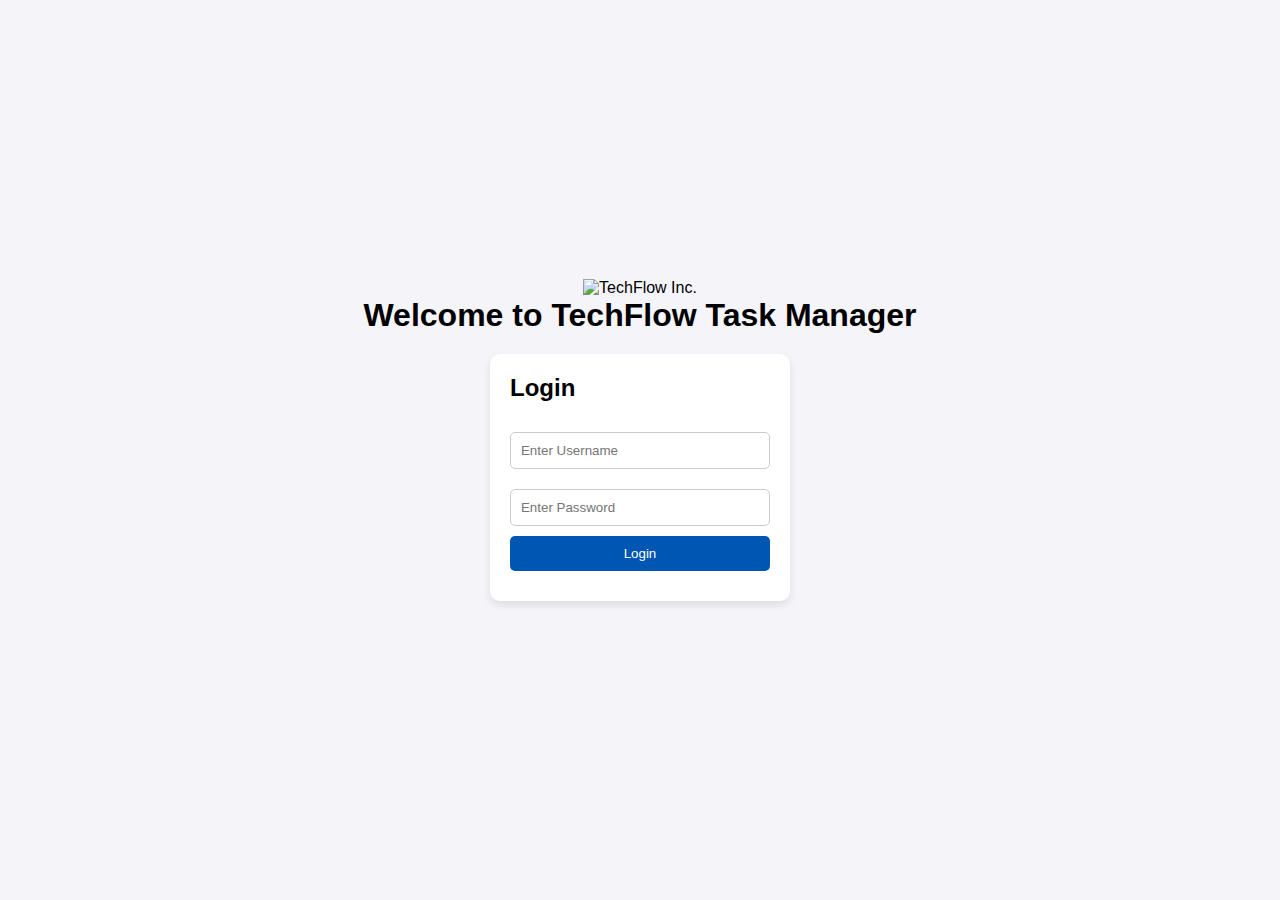
==== index.html @ aeda8d37 "first commit" ====
<!-- <!DOCTYPE html>
<html lang="en">
<head>
    <meta charset="UTF-8">
    <meta name="viewport" content="width=device-width, initial-scale=1.0">
    <link rel="stylesheet" href="style.css">
    <title>Document</title>
</head>
<body>
    <div class = "navbar" id="header" >
        <div class="logo">
            <img src="logo.png" height="85" width="100" alt="logo">
        </div>
        <div class="title">
            <h1>Swastik Technology</h1>
        </div>
        <div class="tabs" id="tabs">
           <div class="tab"><a href="./index.html">Home</a></div>
           <div class="tab"><a href="#">My Tasks</a></div>
           <div class="tab"><a href="#">Contact Us</a></div>  
        </div>
    </div>

    <div class="info">
        <div class="profilePhoto">
            <img src="profile1.jpg" alt="DP">
        </div>
        <div class="name">
            <p>NAME: Jhon</p>
        </div>
        <div class="Serial">
            <p>EMOLOYEE NO. : 2310991558</p>
        </div>
    </div>
    <div class="Cards C1">
        <div class="Cards c2">
            <div class="Cards c3">
                <div class="card C4">
                    <div class="Cards">
                        
                    </div>
                </div>
            </div>
            <div class="Cards c3">
                <div class="card C4">
                    <div class="Cards">
                        
                    </div>
                </div>
            </div>
        </div>
    </div>
</body>
</html> -->
<!DOCTYPE html>
<html lang="en">
<head>
  <meta charset="UTF-8">
  <meta name="viewport" content="width=device-width, initial-scale=1.0">
  <title>TechFlow Inc. - Task Manager</title>
  <link rel="stylesheet" href="style.css">
</head>
<body>
  <div class="login-page" id="loginPage">
    <div class="logo-container">
      <img src="https://via.placeholder.com/150" alt="TechFlow Inc." class="logo">
      <h1>Welcome to TechFlow Task Manager</h1>
    </div>
    <div class="login-container">
      <h2>Login</h2>
      <input type="text" id="username" placeholder="Enter Username" required>
      <input type="password" id="password" placeholder="Enter Password" required>
      <button onclick="login()">Login</button>
      <div id="errorMessage" class="error-message"></div>
    </div>
  </div>

  <div class="dashboard-page" id="adminDashboard">
    <h2>Admin Dashboard</h2>
    <button onclick="logout()">Logout</button>
    <div class="task-section">
      <h3>Manage Tasks</h3>
      <input type="text" id="newTask" placeholder="New Task">
      <button onclick="addTask()">Add Task</button>
      <ul id="taskList"></ul>
    </div>
  </div>

  <div class="dashboard-page" id="employeeDashboard">
    <h2>Employee Dashboard</h2>
    <button onclick="logout()">Logout</button>
    <div class="task-section">
      <h3>Your Tasks</h3>
      <ul id="employeeTaskList"></ul>
    </div>
  </div>

  <script>
    // Simulating Local Database with User Information
const users = [
  { username: "admin", password: "admin123", role: "admin" },
  { username: "employee", password: "employee123", role: "employee" }
];

// Display login page by default
document.getElementById('loginPage').style.display = 'block';

// Function to handle login
function login() {
  const username = document.getElementById('username').value;
  const password = document.getElementById('password').value;
  const user = users.find(u => u.username === username && u.password === password);
  
  if (user) {
    document.getElementById('loginPage').style.display = 'none';
    if (user.role === 'admin') {
      document.getElementById('adminDashboard').style.display = 'block';
    } else {
      document.getElementById('employeeDashboard').style.display = 'block';
      loadEmployeeTasks();
    }
  } else {
    document.getElementById('errorMessage').innerText = "Invalid credentials. Please try again.";
  }
}

// Function to logout
function logout() {
  document.getElementById('loginPage').style.display = 'block';
  document.getElementById('adminDashboard').style.display = 'none';
  document.getElementById('employeeDashboard').style.display = 'none';
}

// Task Management for Admin
let tasks = [];

function addTask() {
  const task = document.getElementById('newTask').value;
  if (task) {
    tasks.push(task);
    document.getElementById('newTask').value = '';
    displayTasks();
    saveTasks();
  }
}

function displayTasks() {
  const taskList = document.getElementById('taskList');
  taskList.innerHTML = '';
  tasks.forEach((task, index) => {
    taskList.innerHTML += `<li>${task}</li>`;
  });
}

function saveTasks() {
  localStorage.setItem('tasks', JSON.stringify(tasks));
}

function loadEmployeeTasks() {
  tasks = JSON.parse(localStorage.getItem('tasks')) || [];
  const employeeTaskList = document.getElementById('employeeTaskList');
  employeeTaskList.innerHTML = '';
  tasks.forEach(task => {
    employeeTaskList.innerHTML += `<li>${task}</li>`;
  });
}

  </script>
</body>
</html>
---- style.css ----
/* Navbar styling remains the same
.navbar {
    background-color: rgb(255, 255, 255);
    display: flex;
    justify-content: space-between; 
    align-items: center;
    width: 100%;
    height: 86px;
    position: fixed;
    top: 0;
    padding: 0 20px;
    box-shadow: 0 4px 8px rgba(0, 0, 0, 0.1);
    z-index: 10;
}

.navbar .logo img {
    height: 85px;
    width: 100px;
}
.navbar .title h1 {
    font-size: 24px;
    font-family: "Roboto Mono", monospace;
    color: #000;
}
.navbar .tabs {
    display: flex;
    gap: 15px;
}

.navbar .tabs .tab a {
    text-decoration: none;
    color: rgb(31, 31, 31);
    font-size: 18px;
    transition: color 0.3s;
}

.navbar .tabs .tab a:hover {
    color: #007bff;
}
.Cards.C1 {
    display: flex;
    justify-content: flex-start; 
    align-items: flex-start;
    flex-wrap: wrap;
    gap: 20px;
    padding: 20px;
    margin-top: 120px; 
    width: 60%; 
    margin-left: 20px; 
}

.Cards.c2 {
    display: flex;
    flex-direction: column;
    gap: 20px;
}

.Cards.c3 {
    display: flex;
    flex-direction: column;
    align-items: center;
}
.card.C4 {
    background-color: #9a2f2f;
    border-radius: 10px;
    box-shadow: 0 4px 8px rgba(0, 0, 0, 0.1);
    transition: transform 0.3s, box-shadow 0.3s;
    padding: 20px;
    width: 250px; 
    text-align: center;
    color: white;
}

.card.C4:hover {
    transform: translateY(-10px);
    box-shadow: 0 8px 16px rgba(0, 0, 0, 0.2);
}

.card.C4 button {
    background-color: #007bff;
    color: white;
    border: none;
    border-radius: 5px;
    padding: 10px 15px;
    font-size: 14px;
    cursor: pointer;
    transition: background-color 0.3s;
}

.card.C4 button:hover {
    background-color: #0056b3;
}
.info {
    display: flex;
    flex-direction: column;
    align-items: flex-start;
    position: absolute;
    right: 20px;
    top: 120px; 
}

.info .profilePhoto img {
    height: 100px;
    width: 100px;
    border-radius: 50%;
    border: 2px solid #007bff;
}

.info .name, .info .Serial {
    font-family: "Roboto Mono", monospace;
    color: #333;
    margin-top: 10px;
}

@media (max-width: 768px) {
    .Cards.C1 {
        width: 100%;
        margin-left: 0;
        justify-content: center;
    }

    .info {
        position: static;
        margin-top: 20px;
        align-items: center;
    }

    .navbar .title h1 {
        font-size: 20px;
    }

    .navbar .tabs {
        flex-direction: column;
        gap: 10px;
    }
} */
* {
    box-sizing: border-box;
    margin: 0;
    padding: 0;
    font-family: Arial, sans-serif;
  }
  
  body {
    background-color: #f4f4f9;
    display: flex;
    justify-content: center;
    align-items: center;
    height: 100vh;
  }
  
  .login-page, .dashboard-page {
    display: none;
  }
  
  .logo-container {
    text-align: center;
  }
  
  .logo {
    width: 100px;
  }
  
  .login-container {
    width: 300px;
    margin: 20px auto;
    padding: 20px;
    background-color: #fff;
    border-radius: 10px;
    box-shadow: 0 4px 8px rgba(0,0,0,0.1);
  }
  
  .login-container h2 {
    margin-bottom: 20px;
  }
  
  .login-container input {
    width: 100%;
    padding: 10px;
    margin: 10px 0;
    border: 1px solid #ccc;
    border-radius: 5px;
  }
  
  .login-container button {
    width: 100%;
    padding: 10px;
    background-color: #0056b3;
    color: white;
    border: none;
    border-radius: 5px;
    cursor: pointer;
  }
  
  .login-container button:hover {
    background-color: #003f7f;
  }
  
  .error-message {
    color: red;
    margin-top: 10px;
    text-align: center;
  }
  
  .dashboard-page {
    text-align: center;
  }
  
  .dashboard-page h2 {
    margin-top: 20px;
  }
  
  .task-section {
    margin: 20px auto;
    width: 300px;
  }
  
  .task-section input {
    width: 70%;
    padding: 10px;
    border: 1px solid #ccc;
    border-radius: 5px;
  }
  
  .task-section button {
    padding: 10px;
    background-color: #28a745;
    color: white;
    border: none;
    border-radius: 5px;
    cursor: pointer;
  }
  
  .task-section button:hover {
    background-color: #218838;
  }
  
  ul {
    list-style-type: none;
    margin-top: 20px;
  }
  
  li {
    background-color: #f1f1f1;
    padding: 10px;
    margin: 10px 0;
    border-radius: 5px;
  }
---- style.css ----
/* Navbar styling remains the same
.navbar {
    background-color: rgb(255, 255, 255);
    display: flex;
    justify-content: space-between; 
    align-items: center;
    width: 100%;
    height: 86px;
    position: fixed;
    top: 0;
    padding: 0 20px;
    box-shadow: 0 4px 8px rgba(0, 0, 0, 0.1);
    z-index: 10;
}

.navbar .logo img {
    height: 85px;
    width: 100px;
}
.navbar .title h1 {
    font-size: 24px;
    font-family: "Roboto Mono", monospace;
    color: #000;
}
.navbar .tabs {
    display: flex;
    gap: 15px;
}

.navbar .tabs .tab a {
    text-decoration: none;
    color: rgb(31, 31, 31);
    font-size: 18px;
    transition: color 0.3s;
}

.navbar .tabs .tab a:hover {
    color: #007bff;
}
.Cards.C1 {
    display: flex;
    justify-content: flex-start; 
    align-items: flex-start;
    flex-wrap: wrap;
    gap: 20px;
    padding: 20px;
    margin-top: 120px; 
    width: 60%; 
    margin-left: 20px; 
}

.Cards.c2 {
    display: flex;
    flex-direction: column;
    gap: 20px;
}

.Cards.c3 {
    display: flex;
    flex-direction: column;
    align-items: center;
}
.card.C4 {
    background-color: #9a2f2f;
    border-radius: 10px;
    box-shadow: 0 4px 8px rgba(0, 0, 0, 0.1);
    transition: transform 0.3s, box-shadow 0.3s;
    padding: 20px;
    width: 250px; 
    text-align: center;
    color: white;
}

.card.C4:hover {
    transform: translateY(-10px);
    box-shadow: 0 8px 16px rgba(0, 0, 0, 0.2);
}

.card.C4 button {
    background-color: #007bff;
    color: white;
    border: none;
    border-radius: 5px;
    padding: 10px 15px;
    font-size: 14px;
    cursor: pointer;
    transition: background-color 0.3s;
}

.card.C4 button:hover {
    background-color: #0056b3;
}
.info {
    display: flex;
    flex-direction: column;
    align-items: flex-start;
    position: absolute;
    right: 20px;
    top: 120px; 
}

.info .profilePhoto img {
    height: 100px;
    width: 100px;
    border-radius: 50%;
    border: 2px solid #007bff;
}

.info .name, .info .Serial {
    font-family: "Roboto Mono", monospace;
    color: #333;
    margin-top: 10px;
}

@media (max-width: 768px) {
    .Cards.C1 {
        width: 100%;
        margin-left: 0;
        justify-content: center;
    }

    .info {
        position: static;
        margin-top: 20px;
        align-items: center;
    }

    .navbar .title h1 {
        font-size: 20px;
    }

    .navbar .tabs {
        flex-direction: column;
        gap: 10px;
    }
} */
* {
    box-sizing: border-box;
    margin: 0;
    padding: 0;
    font-family: Arial, sans-serif;
  }
  
  body {
    background-color: #f4f4f9;
    display: flex;
    justify-content: center;
    align-items: center;
    height: 100vh;
  }
  
  .login-page, .dashboard-page {
    display: none;
  }
  
  .logo-container {
    text-align: center;
  }
  
  .logo {
    width: 100px;
  }
  
  .login-container {
    width: 300px;
    margin: 20px auto;
    padding: 20px;
    background-color: #fff;
    border-radius: 10px;
    box-shadow: 0 4px 8px rgba(0,0,0,0.1);
  }
  
  .login-container h2 {
    margin-bottom: 20px;
  }
  
  .login-container input {
    width: 100%;
    padding: 10px;
    margin: 10px 0;
    border: 1px solid #ccc;
    border-radius: 5px;
  }
  
  .login-container button {
    width: 100%;
    padding: 10px;
    background-color: #0056b3;
    color: white;
    border: none;
    border-radius: 5px;
    cursor: pointer;
  }
  
  .login-container button:hover {
    background-color: #003f7f;
  }
  
  .error-message {
    color: red;
    margin-top: 10px;
    text-align: center;
  }
  
  .dashboard-page {
    text-align: center;
  }
  
  .dashboard-page h2 {
    margin-top: 20px;
  }
  
  .task-section {
    margin: 20px auto;
    width: 300px;
  }
  
  .task-section input {
    width: 70%;
    padding: 10px;
    border: 1px solid #ccc;
    border-radius: 5px;
  }
  
  .task-section button {
    padding: 10px;
    background-color: #28a745;
    color: white;
    border: none;
    border-radius: 5px;
    cursor: pointer;
  }
  
  .task-section button:hover {
    background-color: #218838;
  }
  
  ul {
    list-style-type: none;
    margin-top: 20px;
  }
  
  li {
    background-color: #f1f1f1;
    padding: 10px;
    margin: 10px 0;
    border-radius: 5px;
  }
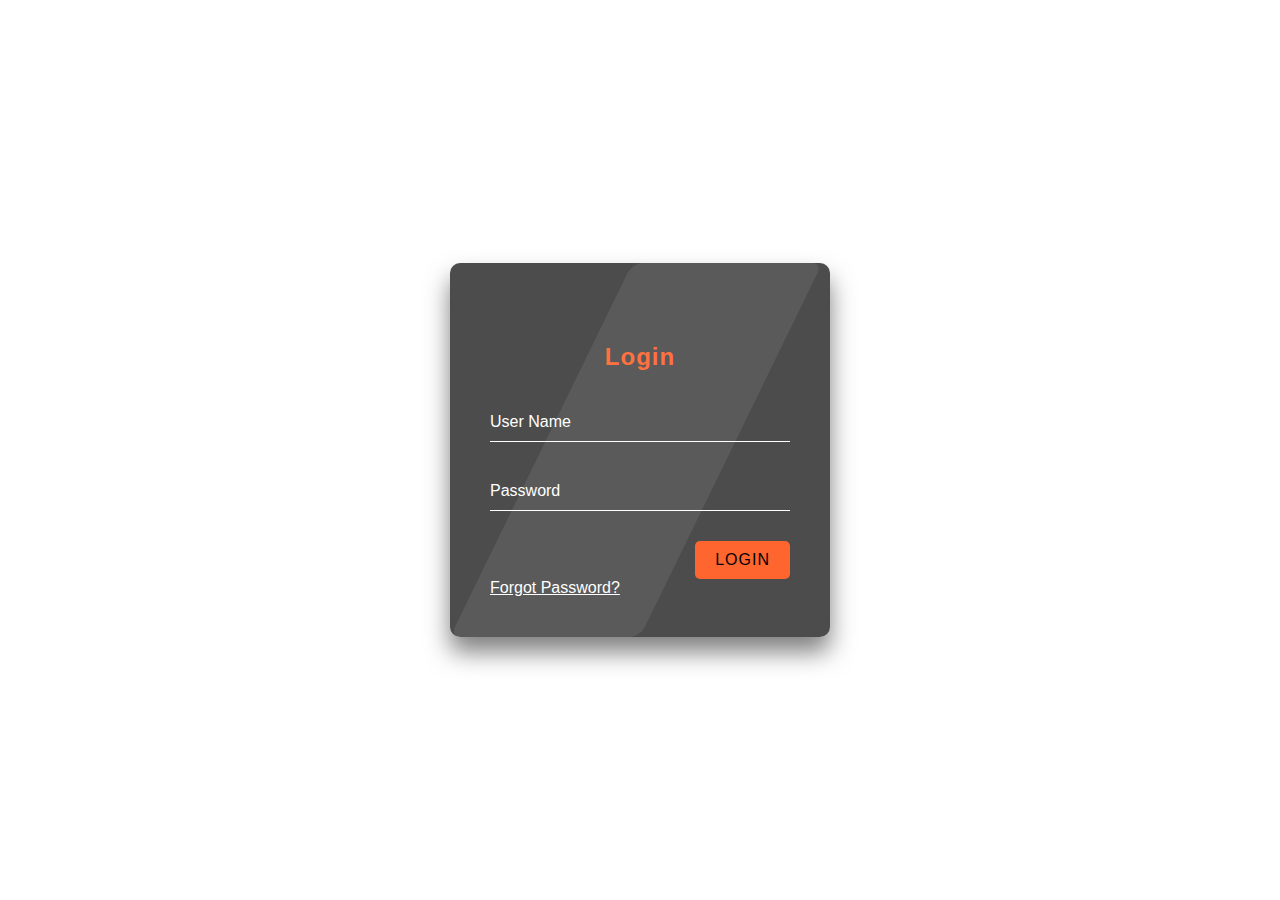
==== commit 1a558e42: "." ====
--- a/index.html
+++ b/index.html
@@ -1,170 +1,40 @@
-<!-- <!DOCTYPE html>
-<html lang="en">
-<head>
-    <meta charset="UTF-8">
-    <meta name="viewport" content="width=device-width, initial-scale=1.0">
-    <link rel="stylesheet" href="style.css">
-    <title>Document</title>
-</head>
-<body>
-    <div class = "navbar" id="header" >
-        <div class="logo">
-            <img src="logo.png" height="85" width="100" alt="logo">
-        </div>
-        <div class="title">
-            <h1>Swastik Technology</h1>
-        </div>
-        <div class="tabs" id="tabs">
-           <div class="tab"><a href="./index.html">Home</a></div>
-           <div class="tab"><a href="#">My Tasks</a></div>
-           <div class="tab"><a href="#">Contact Us</a></div>  
-        </div>
-    </div>
-
-    <div class="info">
-        <div class="profilePhoto">
-            <img src="profile1.jpg" alt="DP">
-        </div>
-        <div class="name">
-            <p>NAME: Jhon</p>
-        </div>
-        <div class="Serial">
-            <p>EMOLOYEE NO. : 2310991558</p>
-        </div>
-    </div>
-    <div class="Cards C1">
-        <div class="Cards c2">
-            <div class="Cards c3">
-                <div class="card C4">
-                    <div class="Cards">
-                        
-                    </div>
-                </div>
-            </div>
-            <div class="Cards c3">
-                <div class="card C4">
-                    <div class="Cards">
-                        
-                    </div>
-                </div>
-            </div>
-        </div>
-    </div>
-</body>
-</html> -->
 <!DOCTYPE html>
 <html lang="en">
 <head>
   <meta charset="UTF-8">
   <meta name="viewport" content="width=device-width, initial-scale=1.0">
-  <title>TechFlow Inc. - Task Manager</title>
+  <meta http-equiv="X-UA-Compatible" content="ie=edge">
   <link rel="stylesheet" href="style.css">
+  <title>Login Form Demo</title>
 </head>
 <body>
-  <div class="login-page" id="loginPage">
-    <div class="logo-container">
-      <img src="https://via.placeholder.com/150" alt="TechFlow Inc." class="logo">
-      <h1>Welcome to TechFlow Task Manager</h1>
-    </div>
-    <div class="login-container">
+  <div class="login-wrapper">
+    <form action="./home.html" class="form">
+      <img src="img/download.jpg" alt="">
       <h2>Login</h2>
-      <input type="text" id="username" placeholder="Enter Username" required>
-      <input type="password" id="password" placeholder="Enter Password" required>
-      <button onclick="login()">Login</button>
-      <div id="errorMessage" class="error-message"></div>
+      <div class="input-group">
+        <input type="text" name="loginUser" id="loginUser" autocomplete="off" required>
+        <label for="loginUser">User Name</label>
+      </div>
+      <div class="input-group">
+        <input type="password" name="loginPassword" id="loginPassword" required>
+        <label for="loginPassword">Password</label>
+      </div>
+      <input type="submit" value="Login" class="submit-btn">
+      <a href="#forgot-pw" class="forgot-pw">Forgot Password?</a>
+    </form>
+
+    <div id="forgot-pw">
+      <form action="" class="form">
+        <a href="#" class="close">&times;</a>
+        <h2>Reset Password</h2>
+        <div class="input-group">
+          <input type="email" name="email" id="email" required>
+          <label for="email">Email</label>
+        </div>
+        <input type="submit" value="Submit" class="submit-btn">
+      </form>
     </div>
   </div>
-
-  <div class="dashboard-page" id="adminDashboard">
-    <h2>Admin Dashboard</h2>
-    <button onclick="logout()">Logout</button>
-    <div class="task-section">
-      <h3>Manage Tasks</h3>
-      <input type="text" id="newTask" placeholder="New Task">
-      <button onclick="addTask()">Add Task</button>
-      <ul id="taskList"></ul>
-    </div>
-  </div>
-
-  <div class="dashboard-page" id="employeeDashboard">
-    <h2>Employee Dashboard</h2>
-    <button onclick="logout()">Logout</button>
-    <div class="task-section">
-      <h3>Your Tasks</h3>
-      <ul id="employeeTaskList"></ul>
-    </div>
-  </div>
-
-  <script>
-    // Simulating Local Database with User Information
-const users = [
-  { username: "admin", password: "admin123", role: "admin" },
-  { username: "employee", password: "employee123", role: "employee" }
-];
-
-// Display login page by default
-document.getElementById('loginPage').style.display = 'block';
-
-// Function to handle login
-function login() {
-  const username = document.getElementById('username').value;
-  const password = document.getElementById('password').value;
-  const user = users.find(u => u.username === username && u.password === password);
-  
-  if (user) {
-    document.getElementById('loginPage').style.display = 'none';
-    if (user.role === 'admin') {
-      document.getElementById('adminDashboard').style.display = 'block';
-    } else {
-      document.getElementById('employeeDashboard').style.display = 'block';
-      loadEmployeeTasks();
-    }
-  } else {
-    document.getElementById('errorMessage').innerText = "Invalid credentials. Please try again.";
-  }
-}
-
-// Function to logout
-function logout() {
-  document.getElementById('loginPage').style.display = 'block';
-  document.getElementById('adminDashboard').style.display = 'none';
-  document.getElementById('employeeDashboard').style.display = 'none';
-}
-
-// Task Management for Admin
-let tasks = [];
-
-function addTask() {
-  const task = document.getElementById('newTask').value;
-  if (task) {
-    tasks.push(task);
-    document.getElementById('newTask').value = '';
-    displayTasks();
-    saveTasks();
-  }
-}
-
-function displayTasks() {
-  const taskList = document.getElementById('taskList');
-  taskList.innerHTML = '';
-  tasks.forEach((task, index) => {
-    taskList.innerHTML += `<li>${task}</li>`;
-  });
-}
-
-function saveTasks() {
-  localStorage.setItem('tasks', JSON.stringify(tasks));
-}
-
-function loadEmployeeTasks() {
-  tasks = JSON.parse(localStorage.getItem('tasks')) || [];
-  const employeeTaskList = document.getElementById('employeeTaskList');
-  employeeTaskList.innerHTML = '';
-  tasks.forEach(task => {
-    employeeTaskList.innerHTML += `<li>${task}</li>`;
-  });
-}
-
-  </script>
 </body>
-</html>
+</html>--- a/style.css
+++ b/style.css
@@ -1,249 +1,129 @@
-/* Navbar styling remains the same
-.navbar {
-    background-color: rgb(255, 255, 255);
-    display: flex;
-    justify-content: space-between; 
-    align-items: center;
-    width: 100%;
-    height: 86px;
-    position: fixed;
-    top: 0;
-    padding: 0 20px;
-    box-shadow: 0 4px 8px rgba(0, 0, 0, 0.1);
-    z-index: 10;
-}
-
-.navbar .logo img {
-    height: 85px;
-    width: 100px;
-}
-.navbar .title h1 {
-    font-size: 24px;
-    font-family: "Roboto Mono", monospace;
-    color: #000;
-}
-.navbar .tabs {
-    display: flex;
-    gap: 15px;
-}
-
-.navbar .tabs .tab a {
-    text-decoration: none;
-    color: rgb(31, 31, 31);
-    font-size: 18px;
-    transition: color 0.3s;
-}
-
-.navbar .tabs .tab a:hover {
-    color: #007bff;
-}
-.Cards.C1 {
-    display: flex;
-    justify-content: flex-start; 
-    align-items: flex-start;
-    flex-wrap: wrap;
-    gap: 20px;
-    padding: 20px;
-    margin-top: 120px; 
-    width: 60%; 
-    margin-left: 20px; 
-}
-
-.Cards.c2 {
-    display: flex;
-    flex-direction: column;
-    gap: 20px;
-}
-
-.Cards.c3 {
-    display: flex;
-    flex-direction: column;
-    align-items: center;
-}
-.card.C4 {
-    background-color: #9a2f2f;
-    border-radius: 10px;
-    box-shadow: 0 4px 8px rgba(0, 0, 0, 0.1);
-    transition: transform 0.3s, box-shadow 0.3s;
-    padding: 20px;
-    width: 250px; 
-    text-align: center;
-    color: white;
-}
-
-.card.C4:hover {
-    transform: translateY(-10px);
-    box-shadow: 0 8px 16px rgba(0, 0, 0, 0.2);
-}
-
-.card.C4 button {
-    background-color: #007bff;
-    color: white;
-    border: none;
-    border-radius: 5px;
-    padding: 10px 15px;
-    font-size: 14px;
-    cursor: pointer;
-    transition: background-color 0.3s;
-}
-
-.card.C4 button:hover {
-    background-color: #0056b3;
-}
-.info {
-    display: flex;
-    flex-direction: column;
-    align-items: flex-start;
-    position: absolute;
-    right: 20px;
-    top: 120px; 
-}
-
-.info .profilePhoto img {
-    height: 100px;
-    width: 100px;
-    border-radius: 50%;
-    border: 2px solid #007bff;
-}
-
-.info .name, .info .Serial {
-    font-family: "Roboto Mono", monospace;
-    color: #333;
-    margin-top: 10px;
-}
-
-@media (max-width: 768px) {
-    .Cards.C1 {
-        width: 100%;
-        margin-left: 0;
-        justify-content: center;
-    }
-
-    .info {
-        position: static;
-        margin-top: 20px;
-        align-items: center;
-    }
-
-    .navbar .title h1 {
-        font-size: 20px;
-    }
-
-    .navbar .tabs {
-        flex-direction: column;
-        gap: 10px;
-    }
-} */
 * {
-    box-sizing: border-box;
     margin: 0;
     padding: 0;
-    font-family: Arial, sans-serif;
+    box-sizing: border-box;
   }
-  
   body {
-    background-color: #f4f4f9;
+    background: url('img/Rick_and_Morty-Run_for_Jewels-vector_graphics-car-rainbows.jpg') no-repeat center;
+    background-size: cover;
+    font-family: sans-serif;
+  }
+  .login-wrapper {
+    height: 100vh;
+    width: 100vw;
     display: flex;
     justify-content: center;
     align-items: center;
-    height: 100vh;
   }
-  
-  .login-page, .dashboard-page {
-    display: none;
+  .form {
+    position: relative;
+    width: 100%;
+    max-width: 380px;
+    padding: 80px 40px 40px;
+    background: rgba(0,0,0,0.7);
+    border-radius: 10px;
+    color: #fff;
+    box-shadow: 0 15px 25px rgba(0,0,0,0.5);
   }
-  
-  .logo-container {
+  .form::before {
+    content:'';
+    position: absolute;
+    top: 0;
+    left: 0;
+    width: 50%;
+    height: 100%;
+    background: rgba(255,255,255, 0.08);
+    transform: skewX(-26deg);
+    transform-origin: bottom left;
+    border-radius: 10px;
+    pointer-events: none;
+  }
+  .form img {
+    position: absolute;
+    top: -50px;
+    left: calc(50% - 50px);
+    width: 100px;
+    background: rgba(255,255,255, 0.8);
+    border-radius: 50%;
+  }
+  .form h2 {
     text-align: center;
+    letter-spacing: 1px;
+    margin-bottom: 2rem;
+    color: #ff652f;
   }
-  
-  .logo {
-    width: 100px;
+  .form .input-group {
+    position: relative;
   }
-  
-  .login-container {
-    width: 300px;
-    margin: 20px auto;
-    padding: 20px;
-    background-color: #fff;
-    border-radius: 10px;
-    box-shadow: 0 4px 8px rgba(0,0,0,0.1);
+  .form .input-group input {
+    width: 100%;
+    padding: 10px 0;
+    font-size: 1rem;
+    letter-spacing: 1px;
+    margin-bottom: 30px;
+    border: none;
+    border-bottom: 1px solid #fff;
+    outline: none;
+    background-color: transparent;
+    color: inherit;
   }
-  
-  .login-container h2 {
-    margin-bottom: 20px;
+  .form .input-group label {
+    position: absolute;
+    top: 0;
+    left: 0;
+    padding: 10px 0;
+    font-size: 1rem;
+    pointer-events: none;
+    transition: .3s ease-out;
   }
-  
-  .login-container input {
-    width: 100%;
-    padding: 10px;
-    margin: 10px 0;
-    border: 1px solid #ccc;
-    border-radius: 5px;
+  .form .input-group input:focus + label,
+  .form .input-group input:valid + label {
+    transform: translateY(-18px);
+    color: #ff652f;
+    font-size: .8rem;
   }
-  
-  .login-container button {
-    width: 100%;
-    padding: 10px;
-    background-color: #0056b3;
-    color: white;
+  .submit-btn {
+    display: block;
+    margin-left: auto;
     border: none;
+    outline: none;
+    background: #ff652f;
+    font-size: 1rem;
+    text-transform: uppercase;
+    letter-spacing: 1px;
+    padding: 10px 20px;
     border-radius: 5px;
     cursor: pointer;
   }
-  
-  .login-container button:hover {
-    background-color: #003f7f;
+  .forgot-pw {
+    color: inherit;
   }
   
-  .error-message {
-    color: red;
-    margin-top: 10px;
-    text-align: center;
+  #forgot-pw {
+    position: absolute;
+    display: flex;
+    justify-content: center;
+    align-items: center;
+    top: 0;
+    left: 0;
+    right: 0;
+    height: 0;
+    z-index: 1;
+    background: url('img/rick_and_morty_wearing_sunglasses.jpg') no-repeat center;
+    opacity: 0;
+    transition: 0.6s;
   }
-  
-  .dashboard-page {
-    text-align: center;
+  #forgot-pw:target {
+    height: 100%;
+    opacity: 1;
   }
-  
-  .dashboard-page h2 {
-    margin-top: 20px;
+  .close {
+    position: absolute;
+    right: 1.5rem;
+    top: 0.5rem;
+    font-size: 2rem;
+    font-weight: 900;
+    text-decoration: none;
+    color: inherit;
   }
-  
-  .task-section {
-    margin: 20px auto;
-    width: 300px;
-  }
-  
-  .task-section input {
-    width: 70%;
-    padding: 10px;
-    border: 1px solid #ccc;
-    border-radius: 5px;
-  }
-  
-  .task-section button {
-    padding: 10px;
-    background-color: #28a745;
-    color: white;
-    border: none;
-    border-radius: 5px;
-    cursor: pointer;
-  }
-  
-  .task-section button:hover {
-    background-color: #218838;
-  }
-  
-  ul {
-    list-style-type: none;
-    margin-top: 20px;
-  }
-  
-  li {
-    background-color: #f1f1f1;
-    padding: 10px;
-    margin: 10px 0;
-    border-radius: 5px;
-  }
-  
+  